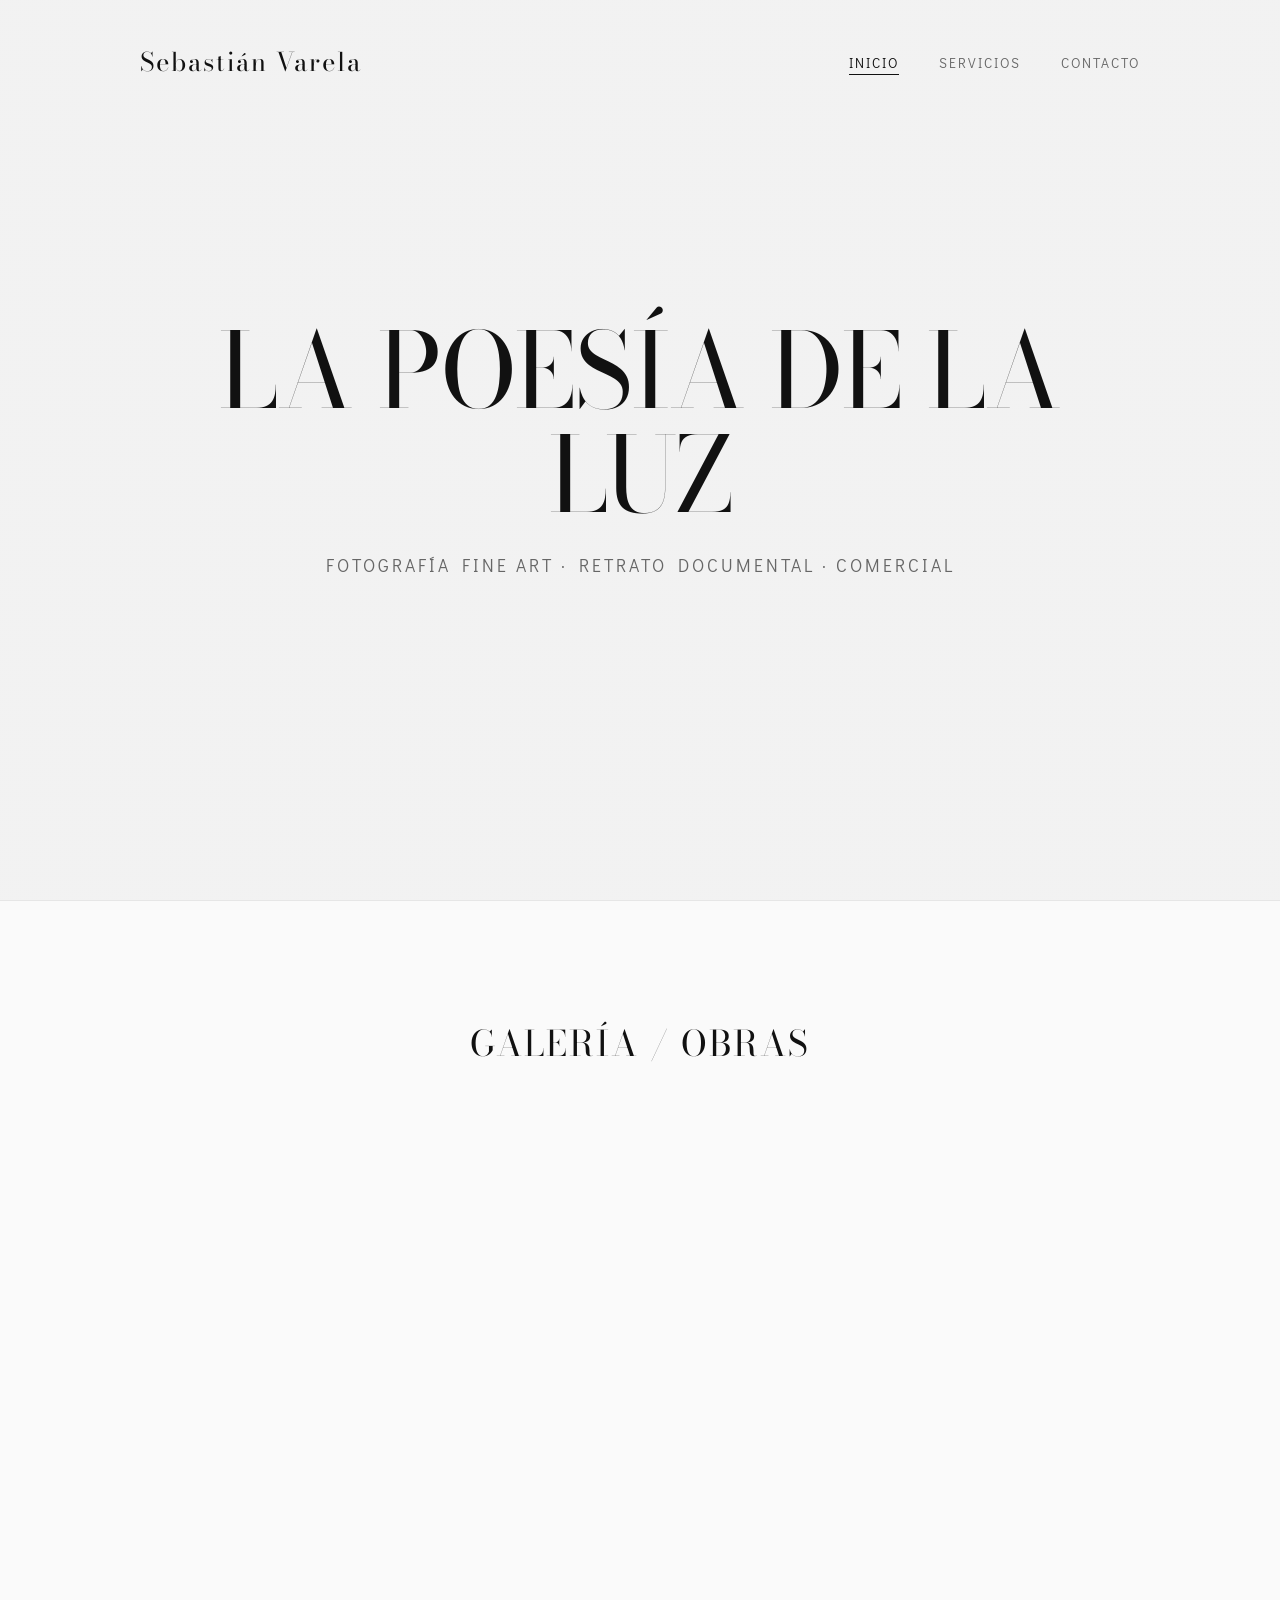
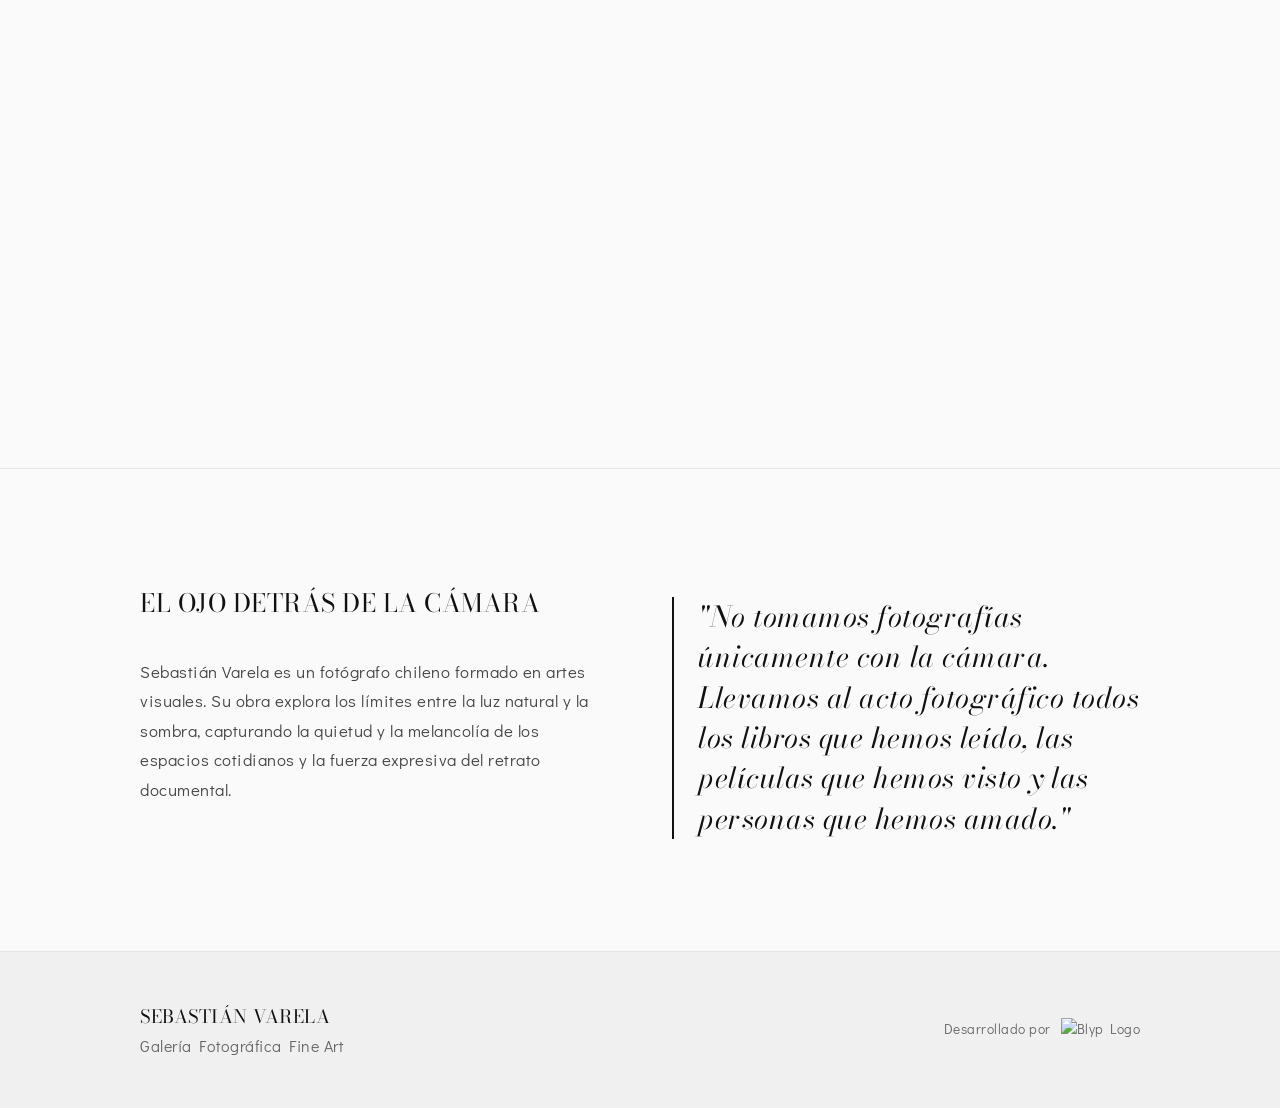
==== index.html @ 320eea8b "Initial commit" ====
<!DOCTYPE html>
<html lang="es">
<head>
  <meta charset="UTF-8">
  <meta name="viewport" content="width=device-width, initial-scale=1.0">
  <title>Sebastián Varela | Fotografía Artística</title>
  <meta name="description" content="La poesía de la luz. Fotografía documental, fine art y retrato comercial en Santiago.">
  <link rel="preconnect" href="https://fonts.googleapis.com">
  <link rel="preconnect" href="https://fonts.gstatic.com" crossorigin>
  <link href="https://fonts.googleapis.com/css2?family=Bodoni+Moda:ital,wght@0,400;0,700;1,400&family=Didact+Gothic&display=swap" rel="stylesheet">
  <script src="https://unpkg.com/lucide@latest"></script>
  <link rel="stylesheet" href="styles.css">
</head>
<body>
  <!-- Preloader -->
  <div class="preloader"><div class="preloader-spinner"></div></div>


  <!-- Navigation -->
  <header class="main-header">
    <div class="container header-inner">
      <a href="index.html" class="logo">Sebastián Varela</a>
      <ul class="nav-links">
        <li><a href="index.html" class="active">Inicio</a></li>
        <li><a href="servicios.html">Servicios</a></li>
        <li><a href="contacto.html">Contacto</a></li>
      </ul>
      <button class="hamburger" aria-label="Menú">
        <i data-lucide="menu"></i>
      </button>
    </div>
  </header>

  <!-- Hero Section -->
  <section class="reveal-item hero">
    <div class="container">
      <h1>La poesía de la luz</h1>
      <p>Fotografía Fine Art · Retrato Documental · Comercial</p>
    </div>
  </section>

  <div class="line-sep"></div>

  <!-- Gallery Section -->
  <section class="reveal-item section">
    <div class="container">
      <h2 class="section-title">Galería / Obras</h2>
      
      <div class="gallery-grid">
        <article class="gallery-item" data-title="✦ Retrato Fine Art, Serie Silencio (2023)" data-desc="Hasselblad 500C · 80mm · f/4 · Tri-X 400">
          <div class="gallery-overlay"><i data-lucide="plus"></i></div>
        </article>

        <article class="gallery-item gallery-item-2" data-title="✦ Paisaje Documental, Desierto de Atacama (2024)" data-desc="Leica M6 · 35mm · f/8 · Portra 160">
          <div class="gallery-overlay"><i data-lucide="plus"></i></div>
        </article>

        <article class="gallery-item gallery-item-3" data-title="✦ Arquitectura Minimalista, Serie Líneas (2023)" data-desc="Sony A7R V · 24-70mm f/2.8 · f/11 · ISO 100">
          <div class="gallery-overlay"><i data-lucide="plus"></i></div>
        </article>

        <article class="gallery-item gallery-item-4" data-title="✦ Composición Conceptual, Serie Sombras (2022)" data-desc="Mamiya RZ67 · 110mm · f/2.8 · Ilford HP5+">
          <div class="gallery-overlay"><i data-lucide="plus"></i></div>
        </article>

        <article class="gallery-item gallery-item-5" data-title="✦ Retrato Editorial, Serie Miradas (2023)" data-desc="Canon EOS R5 · 50mm f/1.2 · f/1.2 · ISO 200">
          <div class="gallery-overlay"><i data-lucide="plus"></i></div>
        </article>

        <article class="gallery-item gallery-item-6" data-title="✦ Naturaleza Muerta, Serie Texturas (2024)" data-desc="Nikon FM2 · 50mm · f/2 · Kodak Gold 200">
          <div class="gallery-overlay"><i data-lucide="plus"></i></div>
        </article>
      </div>
    </div>
  </section>

  <!-- Lightbox Modal Overlay -->
  <div class="lightbox-modal">
    <div class="lightbox-content">
      <button class="lightbox-close">&times;</button>
      <span>Retrato Fine Art (2023)</span>
    </div>
  </div>

  <div class="line-sep"></div>

  <!-- About Me -->
  <section class="reveal-item section">
    <div class="container about-me-split">
      <div class="about-text">
        <h2 style="text-align: left; margin-bottom: 2rem;">El Ojo Detrás de la Cámara</h2>
        <p>Sebastián Varela es un fotógrafo chileno formado en artes visuales. Su obra explora los límites entre la luz natural y la sombra, capturando la quietud y la melancolía de los espacios cotidianos y la fuerza expresiva del retrato documental.</p>
      </div>
      <div class="about-quote">
        "No tomamos fotografías únicamente con la cámara. Llevamos al acto fotográfico todos los libros que hemos leído, las películas que hemos visto y las personas que hemos amado."
      </div>
    </div>
  </section>

  <!-- Footer Light -->
  <footer class="main-footer">
    <div class="container footer-inner">
      <div class="footer-brand">
        <h3>Sebastián Varela</h3>
        <p>Galería Fotográfica Fine Art</p>
      </div>
      <div class="footer-dev">
        <span>Desarrollado por</span>
        <a href="../index.html" class="footer-logo-link" aria-label="Ir a Blyp">
          <img src="../blyp_logotipo.svg" alt="Blyp Logo" class="footer-logo">
        </a>
      </div>
    </div>
  </footer>

  <script src="script.js"></script>

  <!-- Full-Screen Art Lightbox Modal -->
  <div id="art-lightbox" class="art-lightbox-overlay" style="display:none; position:fixed; top:0; left:0; width:100%; height:100%; background:rgba(0,0,0,0.95); z-index:2000; align-items:center; justify-content:center; flex-direction:column; color:#FFF; font-family:var(--font-body);">
    <span class="lightbox-close" style="position:absolute; top:2rem; right:2rem; font-size:3rem; cursor:pointer; font-weight:300;">&times;</span>
    <img id="lightbox-img" src="" alt="Fine Art Preview" style="max-width:85%; max-height:75%; border:1px solid rgba(255,255,255,0.15); box-shadow:0 0 40px rgba(0,0,0,0.8);">
    <h3 id="lightbox-title" style="margin-top:1.5rem; font-family:var(--font-display); font-size:1.8rem; text-transform:uppercase; letter-spacing:2px;">Obra</h3>
    <p id="lightbox-desc" style="color:#888; font-size:1.1rem; margin-top:0.5rem; font-style:italic;">Configuración fotográfica</p>
  </div>
</body>
</html>
---- styles.css ----
/* ===== SEBASTIÁN VARELA - MINIMAL PHOTO PORTFOLIO ===== */
:root {
  --primary: #111111;
  --secondary: #666666;
  --bg: #FAFAFA;
  --text: #333333;
  --cards: #F0F0F0;
  --radius: 0px;
  --font-display: 'Bodoni Moda', serif;
  --font-body: 'Didact Gothic', sans-serif;
  --transition: 0.35s ease;
}

*, *::before, *::after {
  box-sizing: border-box;
  margin: 0;
  padding: 0;
}

html {
  scroll-behavior: smooth;
}

body {
  font-family: var(--font-body);
  background-color: var(--bg);
  color: var(--text);
  line-height: 1.75;
  letter-spacing: 0.5px;
}

h1, h2, h3, h4 {
  font-family: var(--font-display);
  font-weight: 400;
  color: var(--primary);
  text-transform: uppercase;
}

a {
  text-decoration: none;
  color: inherit;
  transition: opacity var(--transition);
}

a:hover {
  opacity: 0.7;
}

.container {
  width: 85%;
  max-width: 1000px;
  margin: 0 auto;
}

/* Minimal navigation bar */
.main-header {
  position: absolute;
  top: 0; left: 0; width: 100%;
  padding: 2.5rem 0;
  z-index: 100;
}

.header-inner {
  display: flex;
  justify-content: space-between;
  align-items: center;
}

.logo {
  font-family: var(--font-display);
  font-size: 1.6rem;
  letter-spacing: 2px;
  color: var(--primary);
}

.nav-links {
  list-style: none;
  display: flex;
  gap: 2.5rem;
}

.nav-links a {
  font-size: 0.85rem;
  text-transform: uppercase;
  letter-spacing: 2px;
  color: var(--secondary);
}

.nav-links a.active {
  color: var(--primary);
  border-bottom: 1px solid var(--primary);
  padding-bottom: 2px;
}

.hamburger {
  display: none;
  background: none;
  border: none;
  font-size: 1.5rem;
  cursor: pointer;
  color: var(--primary);
}

/* Fullscreen/Viewport Text Hero */
.hero {
  min-height: 100vh;
  display: flex;
  align-items: center;
  justify-content: center;
  text-align: center;
  position: relative;
}

.hero h1 {
  font-size: clamp(3rem, 9vw, 6.5rem);
  line-height: 1;
  letter-spacing: -1px;
  font-weight: 300;
  margin-bottom: 1.5rem;
}

.hero p {
  font-size: 1.1rem;
  color: var(--secondary);
  text-transform: uppercase;
  letter-spacing: 3px;
}

/* Separator Line */
.line-sep {
  width: 100%;
  height: 1px;
  background-color: rgba(0, 0, 0, 0.08);
}

/* Gallery Grid */
.section {
  padding: 7rem 0;
}

.section-title {
  font-size: 2.2rem;
  margin-bottom: 4rem;
  font-weight: 400;
  letter-spacing: 2px;
  text-align: center;
}

.gallery-grid {
  display: grid;
  grid-template-columns: repeat(3, 1fr);
  gap: 1.5rem;
}

.gallery-item {
  position: relative;
  overflow: hidden;
  background: url('https://images.unsplash.com/photo-1507003211169-0a1dd7228f2d?auto=format&fit=crop&w=600&q=80') center/cover no-repeat;
  aspect-ratio: 0.8;
  cursor: pointer;
  display: flex;
  align-items: center;
  justify-content: center;
}

.gallery-item-2 { background: url('https://images.unsplash.com/photo-1447752875215-b2761acb3c5d?auto=format&fit=crop&w=600&q=80') center/cover no-repeat; }
.gallery-item-3 { background: url('https://images.unsplash.com/photo-1600585154526-990dced4db0d?auto=format&fit=crop&w=600&q=80') center/cover no-repeat; }
.gallery-item-4 { background: url('https://images.unsplash.com/photo-1518770660439-4636190af475?auto=format&fit=crop&w=600&q=80') center/cover no-repeat; }
.gallery-item-5 { background: url('https://images.unsplash.com/photo-1534528741775-53994a69daeb?auto=format&fit=crop&w=600&q=80') center/cover no-repeat; }
.gallery-item-6 { background: url('https://images.unsplash.com/photo-1513519245088-0e12902e5a38?auto=format&fit=crop&w=600&q=80') center/cover no-repeat; }

.gallery-overlay {
  position: absolute;
  top: 0; left: 0; width: 100%; height: 100%;
  background: rgba(0,0,0,0);
  display: flex;
  align-items: center;
  justify-content: center;
  color: #fff;
  font-size: 2.2rem;
  opacity: 0;
  transition: all var(--transition);
}

.gallery-item:hover .gallery-overlay {
  background: rgba(0,0,0,0.5);
  opacity: 1;
}

/* Lightbox Modal (JS Popup) */
.lightbox-modal {
  position: fixed;
  top: 0; left: 0; width: 100%; height: 100vh;
  background: rgba(0,0,0,0.95);
  z-index: 2000;
  display: none;
  align-items: center;
  justify-content: center;
  opacity: 0;
  transition: opacity 0.3s ease;
}

.lightbox-modal.active {
  display: flex;
  opacity: 1;
}

.lightbox-content {
  max-width: 80%;
  max-height: 80%;
  width: 500px;
  height: 600px;
  background: linear-gradient(135deg, #2c2c2c 0%, #111111 100%);
  display: flex;
  align-items: center;
  justify-content: center;
  color: #fff;
  font-family: var(--font-display);
  font-size: 1.8rem;
  position: relative;
}

.lightbox-close {
  position: absolute;
  top: -40px;
  right: 0;
  background: none;
  border: none;
  color: #fff;
  font-size: 2rem;
  cursor: pointer;
}

/* About me */
.about-me-split {
  display: grid;
  grid-template-columns: 1fr 1fr;
  gap: 4rem;
  align-items: start;
}

.about-text {
  font-size: 1.05rem;
  color: #444;
}

.about-quote {
  font-family: var(--font-display);
  font-style: italic;
  font-size: 1.8rem;
  color: var(--primary);
  line-height: 1.4;
  border-left: 2px solid var(--primary);
  padding-left: 1.5rem;
  margin-top: 1rem;
}

/* Services rows separated by thin lines */
.service-row {
  display: flex;
  justify-content: space-between;
  align-items: center;
  padding: 3rem 0;
  border-bottom: 1px solid rgba(0, 0, 0, 0.08);
}

.service-row:first-child {
  border-top: 1px solid rgba(0, 0, 0, 0.08);
}

.service-row h3 {
  font-size: 1.4rem;
  letter-spacing: 1px;
}

.service-row-desc {
  font-size: 0.95rem;
  color: var(--secondary);
  max-width: 450px;
  text-align: right;
  display: flex;
  align-items: center;
  gap: 12px;
}

/* Contact minimal form */
.minimal-form {
  max-width: 500px;
  margin: 0 auto;
}

.form-group-minimal {
  margin-bottom: 2.5rem;
}

.form-group-minimal input,
.form-group-minimal textarea {
  width: 100%;
  border: none;
  border-bottom: 1px solid #aaa;
  background: transparent;
  padding: 0.5rem 0;
  font-family: var(--font-body);
  font-size: 1rem;
  color: var(--primary);
  transition: border-bottom-color var(--transition);
}

.form-group-minimal input:focus,
.form-group-minimal textarea:focus {
  outline: none;
  border-bottom-color: var(--primary);
}

.btn-minimal {
  background: transparent;
  border: none;
  font-family: var(--font-display);
  font-size: 1.1rem;
  text-transform: uppercase;
  letter-spacing: 2px;
  color: var(--primary);
  border-bottom: 1px solid var(--primary);
  padding-bottom: 4px;
  cursor: pointer;
  transition: all var(--transition);
}

.btn-minimal:hover {
  letter-spacing: 4px;
}

.contact-info-minimal {
  text-align: center;
  margin-top: 5rem;
  font-size: 0.9rem;
  color: var(--secondary);
  text-transform: uppercase;
  letter-spacing: 2px;
}

/* Footer Light */
.main-footer {
  background-color: #F0F0F0;
  color: var(--secondary);
  padding: 3rem 0;
  border-top: 1px solid rgba(0, 0, 0, 0.05);
}

.footer-inner {
  display: flex;
  justify-content: space-between;
  align-items: center;
}

.footer-brand h3 {
  font-size: 1.15rem;
  color: var(--primary);
}

.footer-dev {
  display: flex;
  align-items: center;
  gap: 10px;
  font-size: 0.85rem;
}

.footer-logo {
  height: 24px;
  filter: grayscale(1) contrast(1.2) opacity(0.5);
}

/* Responsive */
@media (max-width: 992px) {
  .gallery-grid {
    grid-template-columns: repeat(2, 1fr);
  }

  .about-me-split {
    grid-template-columns: 1fr;
    gap: 3rem;
  }
}

@media (max-width: 768px) {
  .hamburger {
    display: block;
  }

  .nav-links {
    display: none;
    position: absolute;
    top: 100%;
    left: 0;
    width: 100%;
    background-color: var(--bg);
    flex-direction: column;
    padding: 2rem;
    gap: 1.25rem;
    box-shadow: 0 8px 20px rgba(0,0,0,0.04);
    align-items: center;
    border-bottom: 1px solid rgba(0, 0, 0, 0.08);
  }

  .nav-links.active {
    display: flex;
  }

  .gallery-grid {
    grid-template-columns: 1fr;
  }

  .service-row {
    flex-direction: column;
    align-items: flex-start;
    gap: 1rem;
  }

  .service-row-desc {
    text-align: left;
  }

  .footer-inner {
    flex-direction: column;
    gap: 2rem;
    text-align: center;
  }
}
/* ===== EXCLUSIVE UPGRADE ===== */
.hero {
  background: linear-gradient(rgba(240, 240, 240, 0.82), rgba(240, 240, 240, 0.82)), url('https://images.unsplash.com/photo-1493799582117-9a58bc07a8de?auto=format&fit=crop&w=800&q=80') center/cover no-repeat !important;
}
.gallery-item, .service-item {
  transition: transform 0.4s ease, filter 0.3s ease !important;
}
.gallery-item:hover {
  transform: scale(1.02) !important;
}
.footer-logo {
  filter: none !important; /* LIGHT FOOTER - COLOR ORIGINAL */
}

/* ===== BLYP PREMIUM ENHANCEMENTS ===== */
.preloader {
  position: fixed;
  top: 0;
  left: 0;
  width: 100%;
  height: 100%;
  background-color: var(--bg, #ffffff);
  z-index: 99999;
  display: flex;
  justify-content: center;
  align-items: center;
  transition: opacity 0.6s cubic-bezier(0.25, 1, 0.5, 1), transform 0.6s cubic-bezier(0.25, 1, 0.5, 1);
}
.preloader.fade-out {
  opacity: 0;
  transform: scale(1.05);
  pointer-events: none;
}
.preloader-spinner {
  width: 60px;
  height: 60px;
  border: 4px solid rgba(0, 0, 0, 0.05);
  border-top: 4px solid var(--primary, #0049c3);
  border-radius: 50%;
  animation: spin 1s cubic-bezier(0.68, -0.55, 0.27, 1.55) infinite;
}
@keyframes spin {
  0% { transform: rotate(0deg); }
  100% { transform: rotate(360deg); }
}
.reveal-item {
  opacity: 0;
  transform: translateY(30px);
  transition: opacity 0.8s cubic-bezier(0.25, 1, 0.5, 1), transform 0.8s cubic-bezier(0.25, 1, 0.5, 1);
}
.reveal-item.revealed {
  opacity: 1;
  transform: translateY(0);
}
/* Floating dynamic selection */
::selection {
  background: var(--primary);
  color: #fff;
}
/* Modern custom scrollbar */
::-webkit-scrollbar {
  width: 8px;
}
::-webkit-scrollbar-track {
  background: var(--bg);
}
::-webkit-scrollbar-thumb {
  background: var(--primary);
  border-radius: 4px;
}
::-webkit-scrollbar-thumb:hover {
  background: var(--secondary);
}
/* Input glow & transition enhancements */
.form-group input, .form-group textarea {
  transition: border-color 0.3s ease, box-shadow 0.3s ease, transform 0.3s ease !important;
}
.form-group input:focus, .form-group textarea:focus {
  transform: translateY(-2px);
  border-color: var(--primary) !important;
  box-shadow: 0 4px 12px rgba(0, 0, 0, 0.05), 0 0 0 3px rgba(0, 73, 195, 0.15) !important;
}
/* Interactive Footer Developer Logo */
.footer-logo-link {
  display: inline-flex;
  align-items: center;
  transition: transform 0.3s cubic-bezier(0.175, 0.885, 0.32, 1.275);
}
.footer-logo-link:hover {
  transform: scale(1.15) rotate(3deg);
}
/* Contact form success screen styling */
.contact-form-success {
  text-align: center;
  padding: 3rem 1.5rem;
  animation: revealSuccess 0.6s cubic-bezier(0.175, 0.885, 0.32, 1.275) forwards;
}
@keyframes revealSuccess {
  from { opacity: 0; transform: scale(0.95) translateY(10px); }
  to { opacity: 1; transform: scale(1) translateY(0); }
}
.contact-form-success svg {
  margin-bottom: 1.5rem;
  stroke: var(--primary);
  animation: bounceIcon 1s ease infinite alternate;
}
@keyframes bounceIcon {
  from { transform: translateY(0); }
  to { transform: translateY(-5px); }
}
.btn-loading {
  position: relative;
  color: transparent !important;
  pointer-events: none;
}
.btn-loading::after {
  content: "";
  position: absolute;
  width: 20px;
  height: 20px;
  top: 50%;
  left: 50%;
  margin-top: -10px;
  margin-left: -10px;
  border: 2px solid rgba(255,255,255,0.3);
  border-top: 2px solid #fff;
  border-radius: 50%;
  animation: spin 0.6s linear infinite;
}
/* Premium Hover Scales for cards */
.origin-card, .service-card, .testimonial-card, .photo-card, .product-card, .member-card, .case-card, .team-card, .timeline-step, .benefit-card, .recipe-card, .pricing-card, .class-card, .room-card {
  transition: transform 0.4s cubic-bezier(0.25, 1, 0.5, 1), box-shadow 0.4s cubic-bezier(0.25, 1, 0.5, 1) !important;
}
.origin-card:hover, .service-card:hover, .testimonial-card:hover, .photo-card:hover, .product-card:hover, .member-card:hover, .case-card:hover, .team-card:hover, .timeline-step:hover, .benefit-card:hover, .recipe-card:hover, .pricing-card:hover, .class-card:hover, .room-card:hover {
  transform: translateY(-8px) scale(1.02) !important;
  box-shadow: 0 16px 32px rgba(0,0,0,0.12) !important;
}
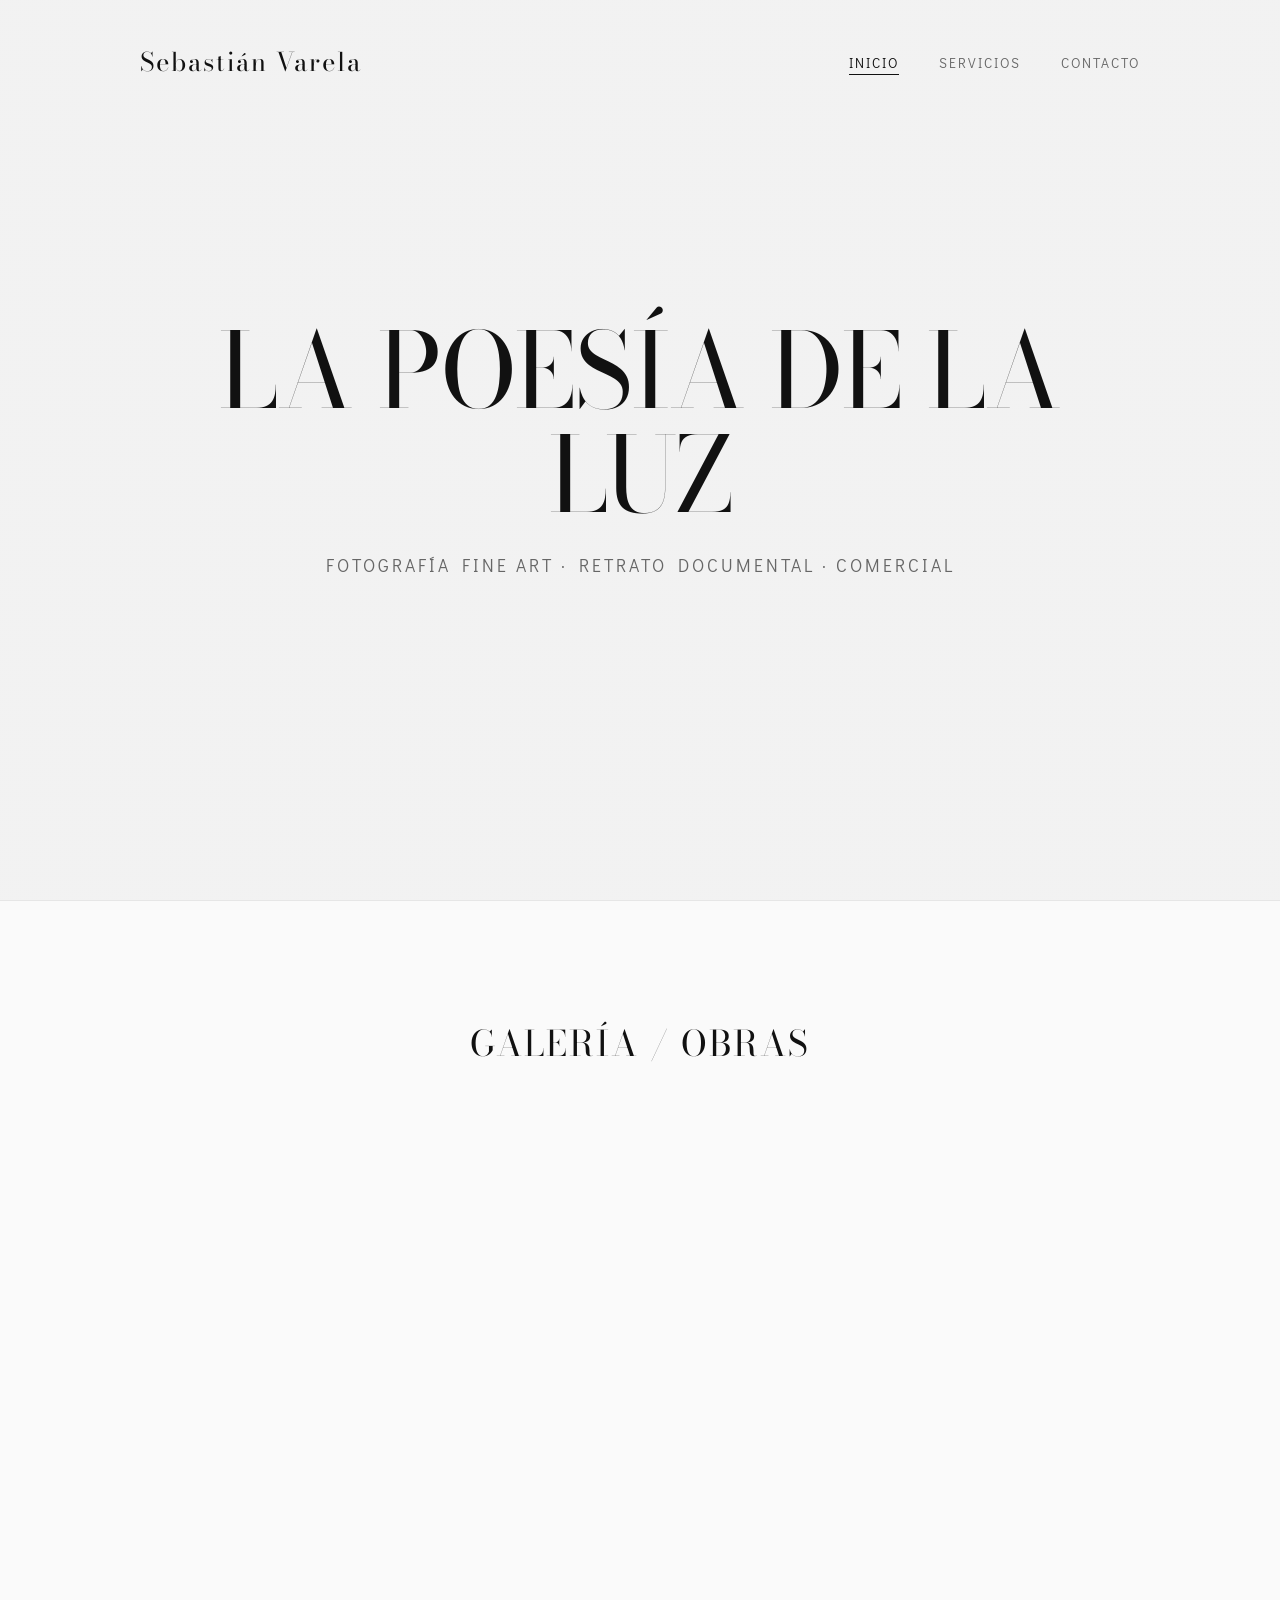
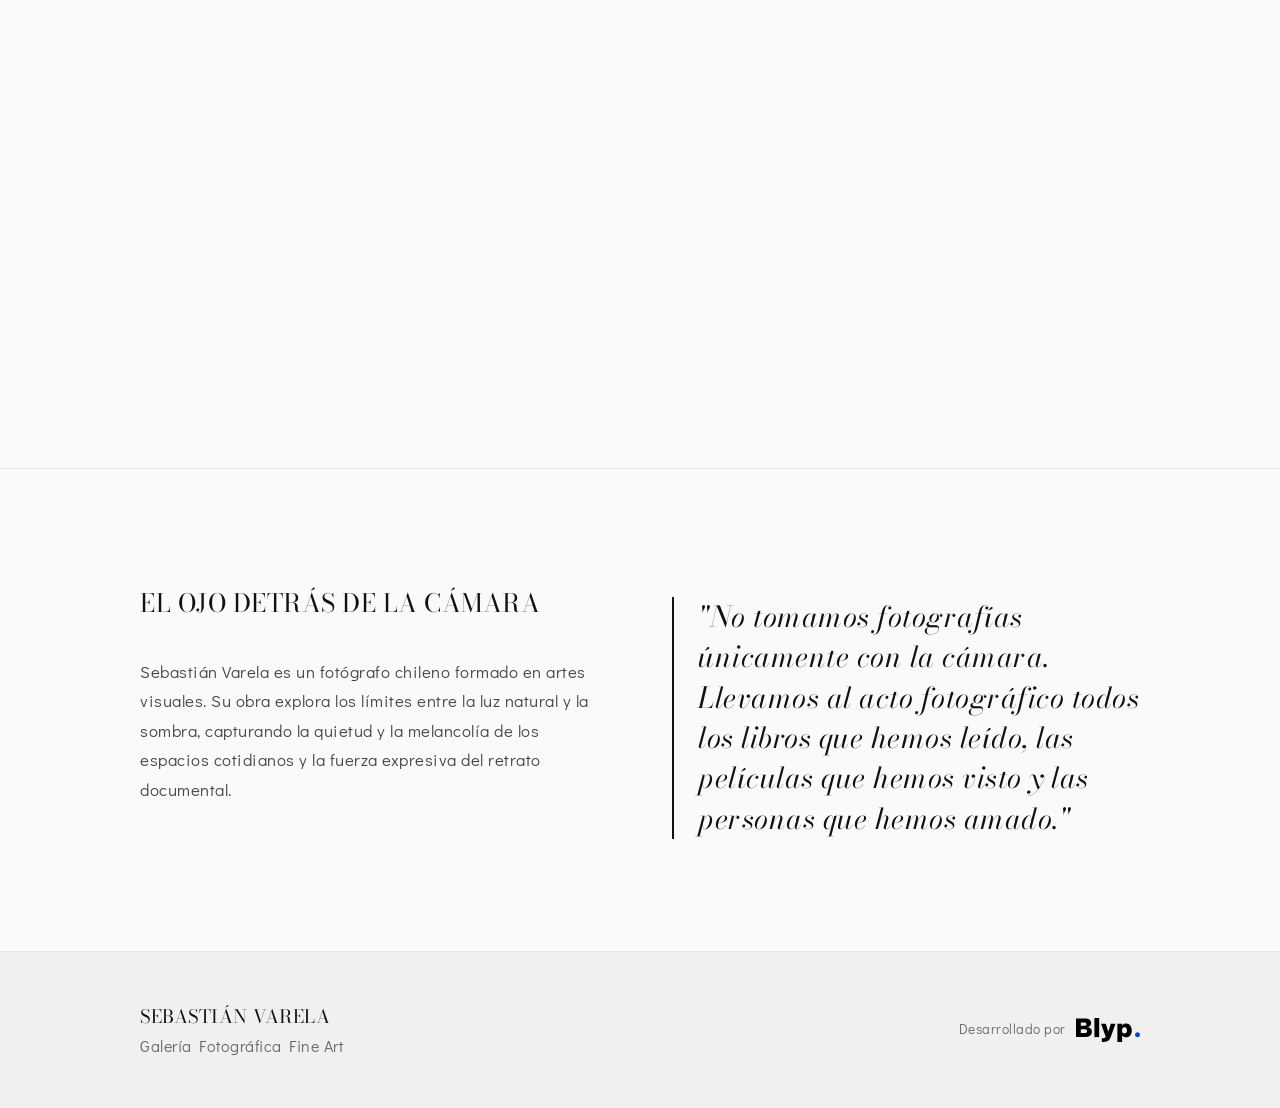
==== commit d2478ccf: "Update Blyp footer link" ====
--- a/index.html
+++ b/index.html
@@ -106,8 +106,8 @@
       </div>
       <div class="footer-dev">
         <span>Desarrollado por</span>
-        <a href="../index.html" class="footer-logo-link" aria-label="Ir a Blyp">
-          <img src="../blyp_logotipo.svg" alt="Blyp Logo" class="footer-logo">
+        <a href="https://jose-socola-jdss.github.io/blyp/" class="footer-logo-link" aria-label="Ir a Blyp">
+          <img src="blyp_logotipo.svg" alt="Blyp Logo" class="footer-logo">
         </a>
       </div>
     </div>
